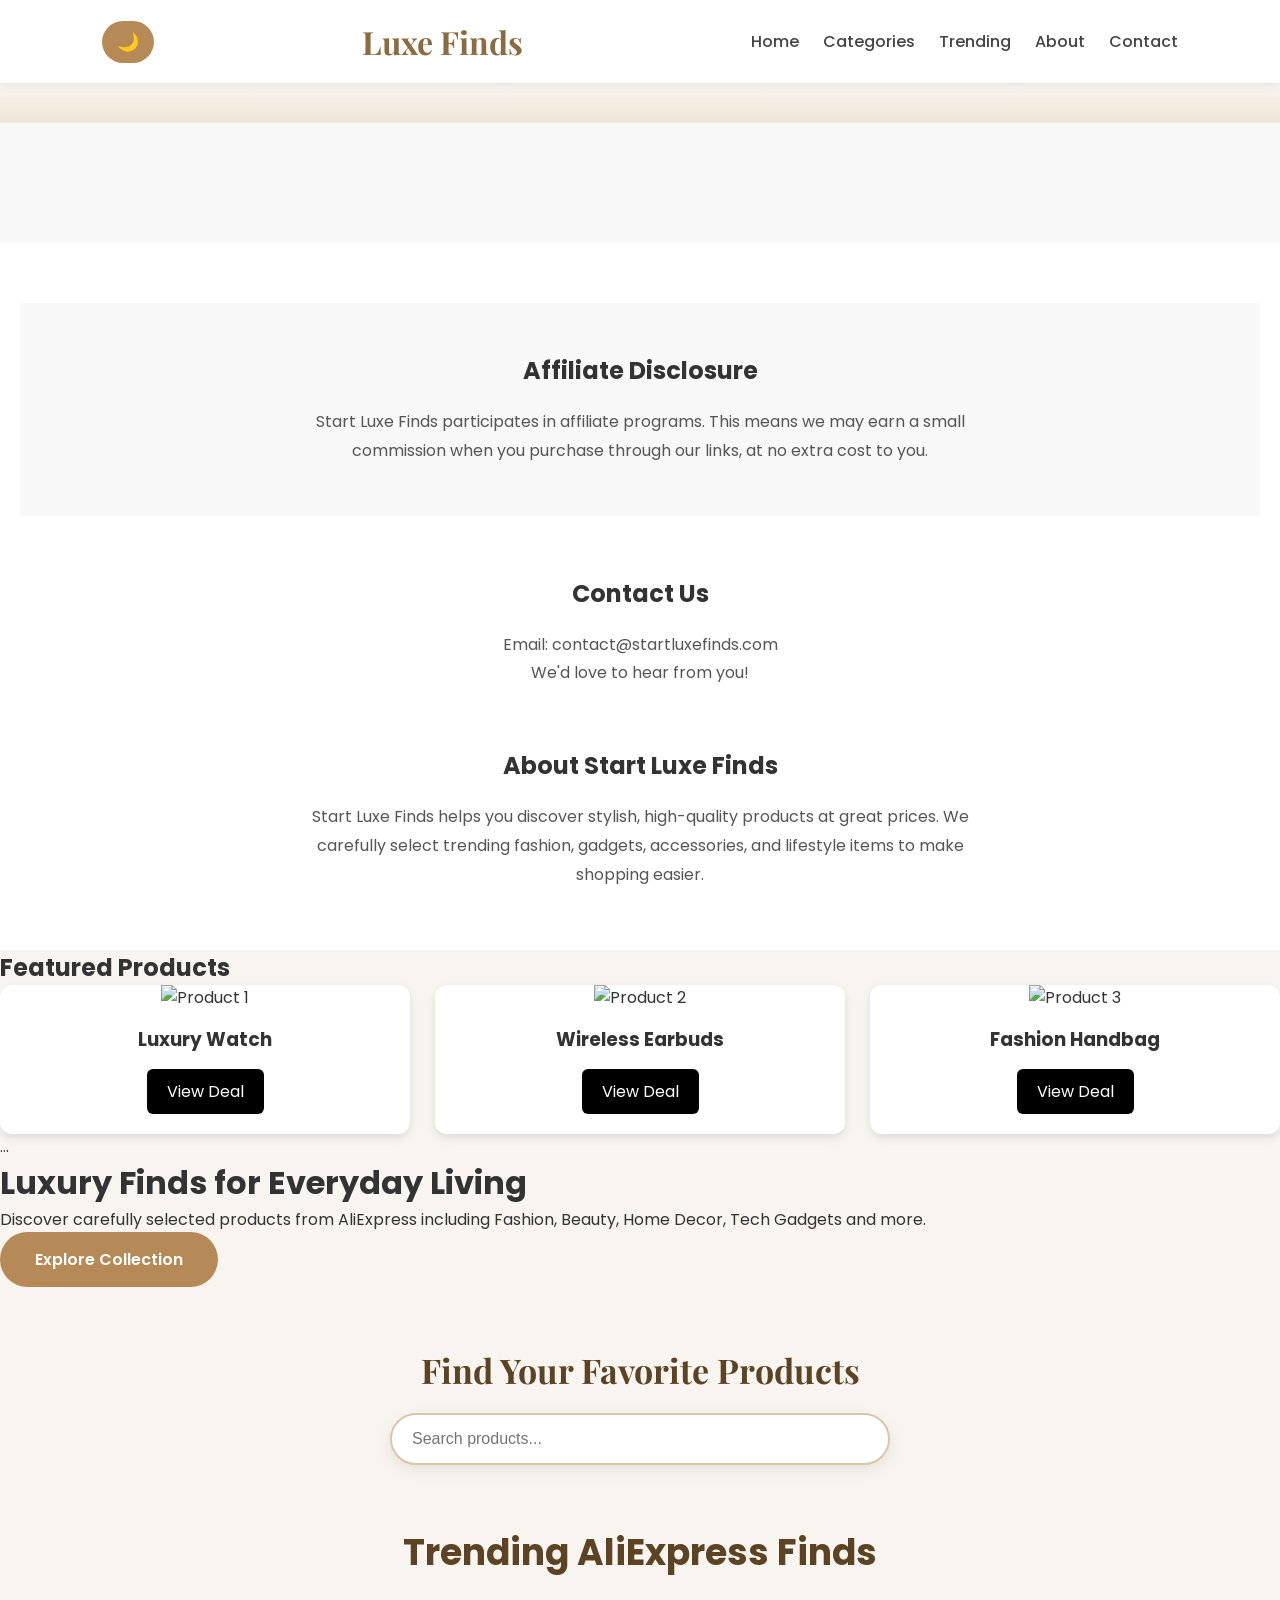
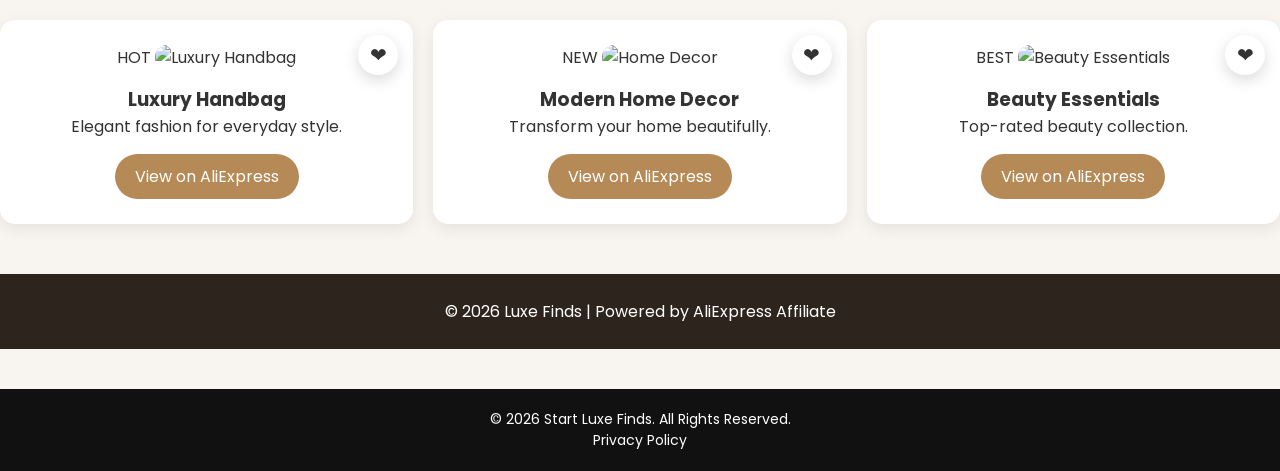
==== index.html @ 45bf6291 "Add files via upload" ====
<!DOCTYPE html>
<html lang="en">
<head>
<meta charset="UTF-8">
<meta name="viewport" content="width=device-width, initial-scale=1.0">
<title>Luxe Finds | Discover Trending AliExpress Finds</title>

<link rel="stylesheet" href="style.css">

<link rel="preconnect" href="https://fonts.googleapis.com">
<link rel="preconnect" href="https://fonts.gstatic.com" crossorigin>

<link href="https://fonts.googleapis.com/css2?family=Poppins:wght@300;400;500;600;700&family=Playfair+Display:wght@700&display=swap" rel="stylesheet">

</head>

<body>

<header>
  <button id="theme-toggle">🌙</button>

<div class="logo">
Luxe Finds
</div>

<nav>
<a href="index.html">Home</a>
<a href="#featured-products">Categories</a>
<a href="#featured-products">Trending</a>
<a href="#about">About</a>
<a href="#contact">Contact</a>


</nav>

</header>

<section class="hero">
  </div>
</section>
  <section class="featured-products"></section>
    <section class="about">
      <section class="disclosure">
  <div class="container">
    <h2>Affiliate Disclosure</h2>
    <p>
      Start Luxe Finds participates in affiliate programs. This means we may earn a small commission when you purchase through our links, at no extra cost to you.
    </p>
  </div>
</section>
<section class="contact">
  <div class="container">
    <h2>Contact Us</h2>
    <p>Email: contact@startluxefinds.com</p>
    <p>We'd love to hear from you!</p>
  </div>
</section>
  <div class="container">
    <h2>About Start Luxe Finds</h2>
    <p>
      Start Luxe Finds helps you discover stylish, high-quality products at great prices.
      We carefully select trending fashion, gadgets, accessories, and lifestyle items to make shopping easier.
    </p>
  </div>
</section>
  <div class="container">
    <h2>Featured Products</h2>
    <div class="products-grid">

      <div class="product-card">
        <img src="images/product1.jpg" alt="Product 1">
        <h3>Luxury Watch</h3>
<a href="https://s.click.aliexpress.com/e/_c3ZkFMan" target="_blank" rel="noopener noreferrer sponsored">View Deal</a>
        
      </div>

      <div class="product-card">
        <img src="images/product2.jpg" alt="Product 2">
        <h3>Wireless Earbuds</h3>
        <a href="https://s.click.aliexpress.com/e/_c4VXSnGn" target="_blank" rel="noopener noreferrer sponsored">View Deal</a>
      </div>

      <div class="product-card">
        <img src="images/product3.jpg" alt="Product 3">
        <h3>Fashion Handbag</h3>
        <a href="https://s.click.aliexpress.com/e/_c32usHS3" target="_blank" rel="noopener noreferrer sponsored">View Deal</a>
      </div>

    </div>
  </div>
</section>

<div class="overlay">

...

</div>

</section>

<h1>Luxury Finds for Everyday Living</h1>

<p>
Discover carefully selected products from AliExpress including Fashion, Beauty, Home Decor, Tech Gadgets and more.
</p>

<a href="#" class="btn">
Explore Collection
</a>

</div>

</section>
<section class="search-section">

<h2>Find Your Favorite Products</h2>

<input
type="text"
id="search"
placeholder="Search products...">

</section>
<section class="products">

<h2>Trending AliExpress Finds</h2>

<div class="product-grid">

<div class="product">
<span class="badge">HOT</span>
<img src="https://via.placeholder.com/300x300" alt="Luxury Handbag">
<div class="wishlist">❤</div>
<h3>Luxury Handbag</h3>
<p>Elegant fashion for everyday style.</p>
<a href="#">View on AliExpress</a>
</div>

<div class="product">
<span class="badge">NEW</span>
<img src="https://via.placeholder.com/300x300" alt="Home Decor">
<div class="wishlist">❤</div>
<h3>Modern Home Decor</h3>
<p>Transform your home beautifully.</p>
<a href="#">View on AliExpress</a>
</div>

<div class="product">
<span class="badge">BEST</span>
<img src="https://via.placeholder.com/300x300" alt="Beauty Essentials">
<div class="wishlist">❤</div>
<h3>Beauty Essentials</h3>
<p>Top-rated beauty collection.</p>
<a href="#">View on AliExpress</a>
</div>

</div>

</section>
<footer>

<p>© 2026 Luxe Finds | Powered by AliExpress Affiliate</p>

</footer>
<script src="script.js"></script>
<footer class="footer">
  <div class="container">
    <p>&copy; 2026 Start Luxe Finds. All Rights Reserved.</p>
<p><a href="privacy.html">Privacy Policy</a></p>
  </div>
</footer>
</body>
</html>
---- style.css ----
*{
margin:0;
padding:0;
box-sizing:border-box;
}

body{
font-family:'Poppins',sans-serif;
background:#f8f5f0;
color:#333;
}

header{
display:flex;
justify-content:space-between;
align-items:center;
padding:20px 8%;
background:white;
box-shadow:0 2px 10px rgba(0,0,0,0.08);
position:sticky;
top:0;
}

.logo{
font-size:32px;
font-family:'Playfair Display',serif;
font-weight:bold;
color:#8b6b3f;
}

nav a{
text-decoration:none;
margin-left:20px;
color:#444;
font-weight:500;
}

.hero{
height:auto;
display:flex;
justify-content:center;
align-items:center;
text-align:center;
padding:20px;
background:linear-gradient(#f8f5f0,#efe6d8);
}

.hero h1{
font-size:50px;
margin-bottom:20px;
color:#5b4323;
}

.hero p{
font-size:18px;
max-width:700px;
margin:auto;
margin-bottom:30px;
}

.btn{
display:inline-block;
background:#b68a56;
color:white;
padding:15px 35px;
text-decoration:none;
border-radius:30px;
font-weight:600;
}

.categories{
padding:60px 8%;
}

.categories h2,
.products h2{
text-align:center;
margin-bottom:40px;
font-size:36px;
color:#5b4323;
}

.grid,
.product-grid{
display:grid;
grid-template-columns:repeat(auto-fit,minmax(220px,1fr));
gap:20px;
}

.card,
.product{
background:white;
padding:25px;
border-radius:15px;
text-align:center;
box-shadow:0 5px 15px rgba(0,0,0,.08);
}

.product img{
width:100%;
border-radius:12px;
margin-bottom:15px;
}

.product a{
display:inline-block;
margin-top:15px;
text-decoration:none;
color:white;
background:#b68a56;
padding:10px 20px;
border-radius:25px;
}

footer{
background:#2d241d;
color:white;
text-align:center;
padding:25px;
margin-top:50px;
}
.search-section{
padding:60px 8%;
text-align:center;
}

.search-section h2{
font-size:34px;
margin-bottom:20px;
color:#5b4323;
font-family:'Playfair Display',serif;
}

#search{
width:100%;
max-width:500px;
padding:15px 20px;
border:2px solid #d8c7aa;
border-radius:40px;
font-size:16px;
outline:none;
background:#fff;
box-shadow:0 5px 15px rgba(0,0,0,.08);
}

#search:focus{
border-color:#b68a56;
}
#theme-toggle{
background:#b68a56;
color:#fff;
border:none;
padding:10px 15px;
border-radius:30px;
cursor:pointer;
font-size:18px;
}

.dark-mode{
background:#1e1e1e;
color:#fff;
}

.dark-mode header{
background:#2a2a2a;
}

.dark-mode .card,
.dark-mode .product{
background:#333;
color:#fff;
}

.dark-mode footer{
background:#111;
}.wishlist{
position:absolute;
top:15px;
right:15px;
background:#fff;
width:40px;
height:40px;
border-radius:50%;
display:flex;
justify-content:center;
align-items:center;
font-size:20px;
cursor:pointer;
box-shadow:0 5px 15px rgba(0,0,0,.15);
}

.product{
position:relative;
overflow:hidden;
}

.wishlist:hover{
color:red;
transform:scale(1.1);
transition:.3s;
}
.featured-products{
  padding:60px 20px;
  background:#f8f8f8;
}

.featured-products h2{
  text-align:center;
  margin-bottom:30px;
}

.products-grid{
  display:grid;
  grid-template-columns:repeat(auto-fit,minmax(250px,1fr));
  gap:25px;
}

.product-card{
  background:#fff;
  border-radius:12px;
  overflow:hidden;
  text-align:center;
  box-shadow:0 4px 10px rgba(0,0,0,.1);
  padding-bottom:20px;
}

.product-card img{
  width:100%;
  height:250px;
  object-fit:cover;
}

.product-card h3{
  margin:15px 0;
}

.product-card a{
  display:inline-block;
  padding:10px 20px;
  background:#000;
  color:#fff;
  text-decoration:none;
  border-radius:6px;
}

.product-card a:hover{
  background:#444;
}
.footer{
  background:#111;
  color:#fff;
  text-align:center;
  padding:20px;
  margin-top:40px;
}

.footer p{
  margin:0;
  font-size:14px;
}
.about{
  padding:60px 20px;
  text-align:center;
  background:#fff;
}

.about h2{
  margin-bottom:20px;
}

.about p{
  max-width:700px;
  margin:auto;
  line-height:1.8;
  color:#555;
}
.disclosure{
  padding:50px 20px;
  background:#f8f8f8;
  text-align:center;
}

.disclosure h2{
  margin-bottom:20px;
}

.disclosure p{
  max-width:700px;
  margin:auto;
  line-height:1.8;
  color:#555;
}
.contact{
  padding:60px 20px;
  text-align:center;
  background:#fff;
}

.contact h2{
  margin-bottom:20px;
}

.contact p{
  color:#555;
  line-height:1.8;
}
.footer a{
  color:#fff;
  text-decoration:none;
}

.footer a:hover{
  text-decoration:underline;
}
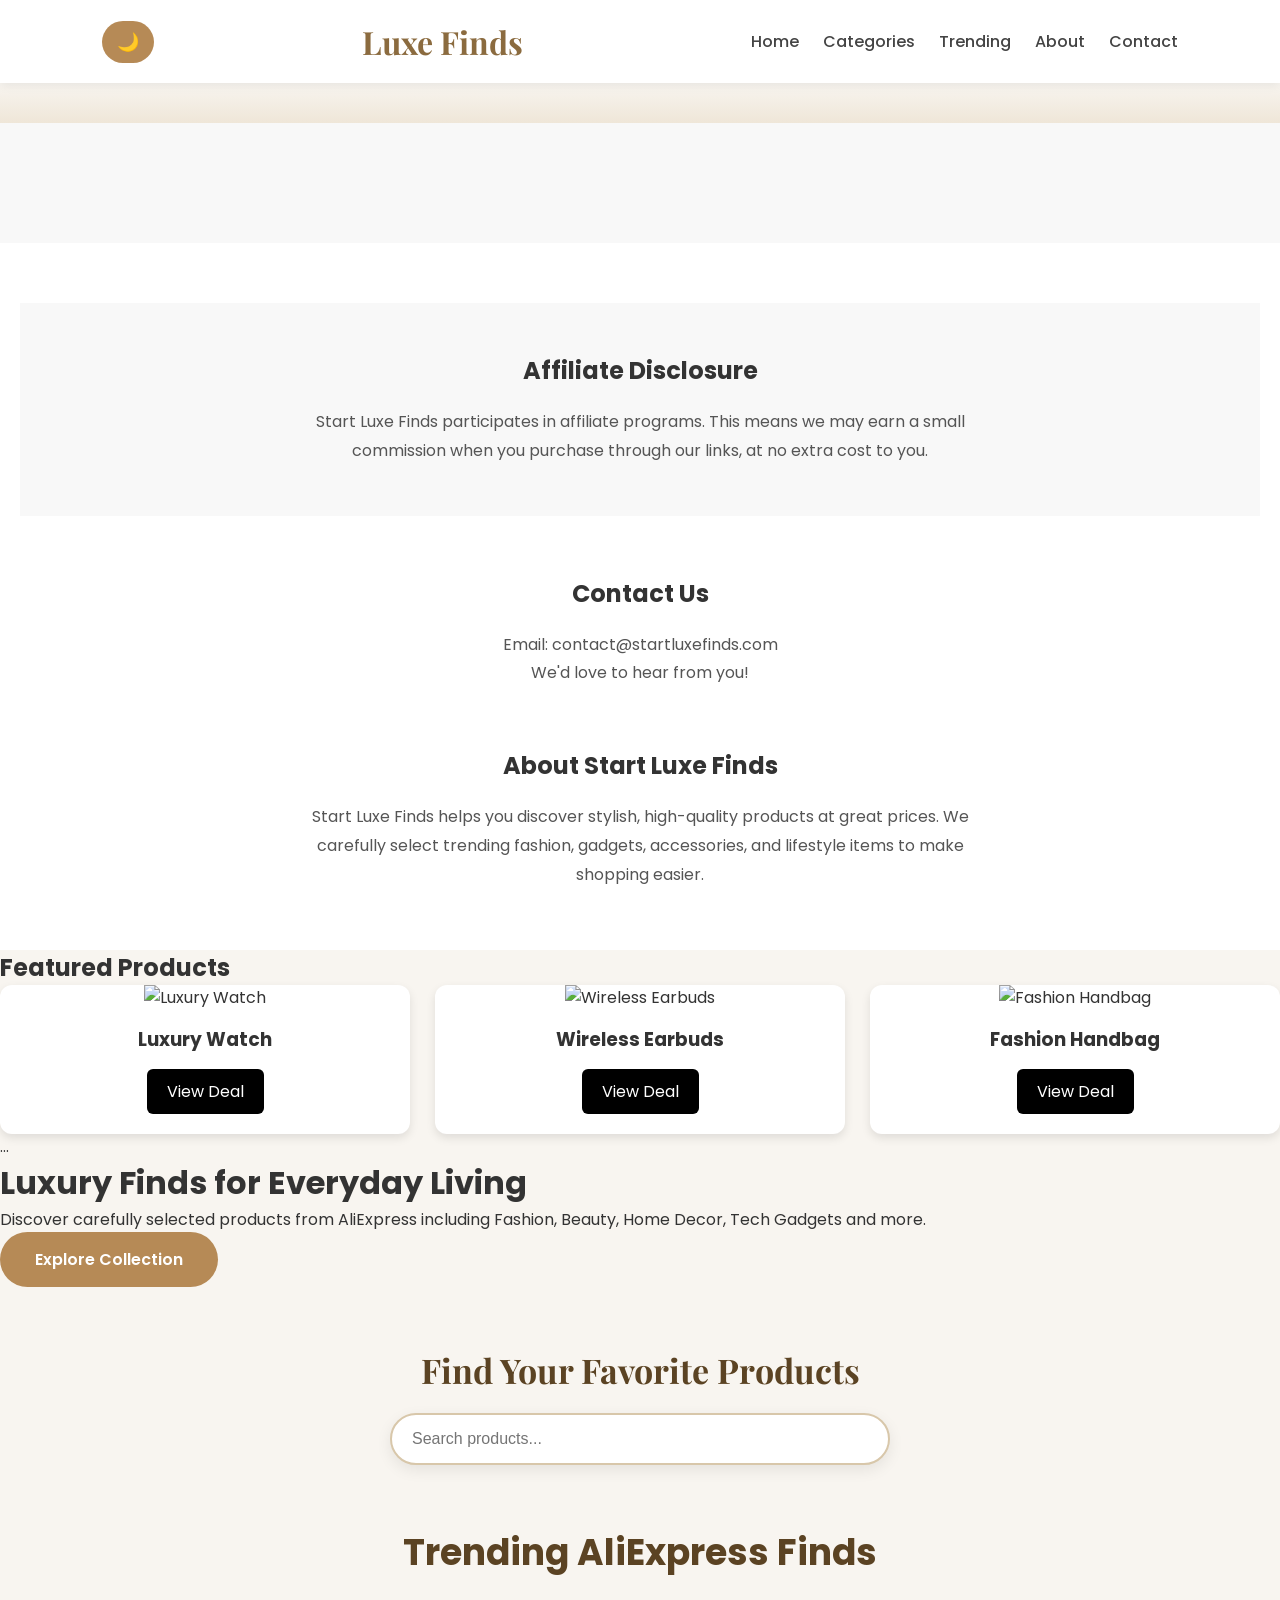
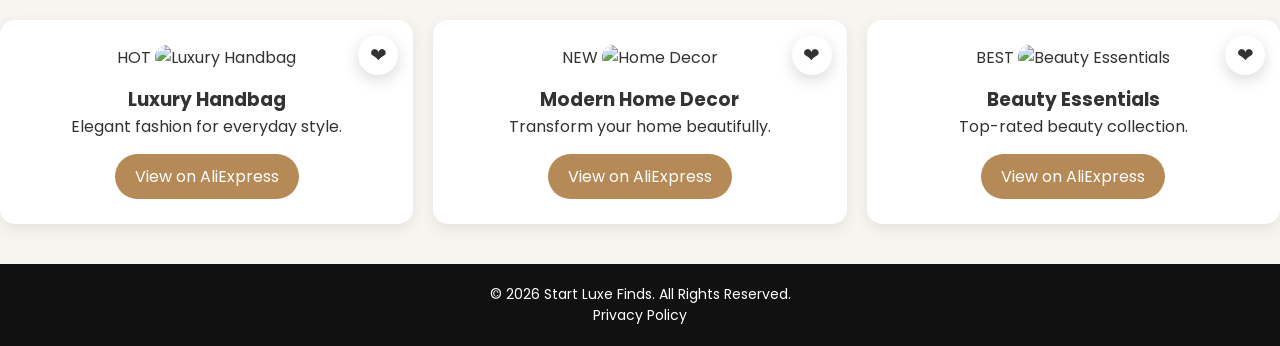
==== commit 722cc72f: "Add files via upload" ====
--- a/index.html
+++ b/index.html
@@ -68,20 +68,20 @@
     <div class="products-grid">
 
       <div class="product-card">
-        <img src="images/product1.jpg" alt="Product 1">
+        <img src="https://picsum.photos/400/400?random=1" alt="Luxury Watch">
         <h3>Luxury Watch</h3>
 <a href="https://s.click.aliexpress.com/e/_c3ZkFMan" target="_blank" rel="noopener noreferrer sponsored">View Deal</a>
         
       </div>
 
       <div class="product-card">
-        <img src="images/product2.jpg" alt="Product 2">
+        <img src="https://picsum.photos/400/400?random=2" alt="Wireless Earbuds">
         <h3>Wireless Earbuds</h3>
         <a href="https://s.click.aliexpress.com/e/_c4VXSnGn" target="_blank" rel="noopener noreferrer sponsored">View Deal</a>
       </div>
 
       <div class="product-card">
-        <img src="images/product3.jpg" alt="Product 3">
+        <img src="https://picsum.photos/400/400?random=3" alt="Fashion Handbag">
         <h3>Fashion Handbag</h3>
         <a href="https://s.click.aliexpress.com/e/_c32usHS3" target="_blank" rel="noopener noreferrer sponsored">View Deal</a>
       </div>
@@ -157,11 +157,11 @@
 </div>
 
 </section>
-<footer>
 
-<p>© 2026 Luxe Finds | Powered by AliExpress Affiliate</p>
 
-</footer>
+
+
+
 <script src="script.js"></script>
 <footer class="footer">
   <div class="container">
